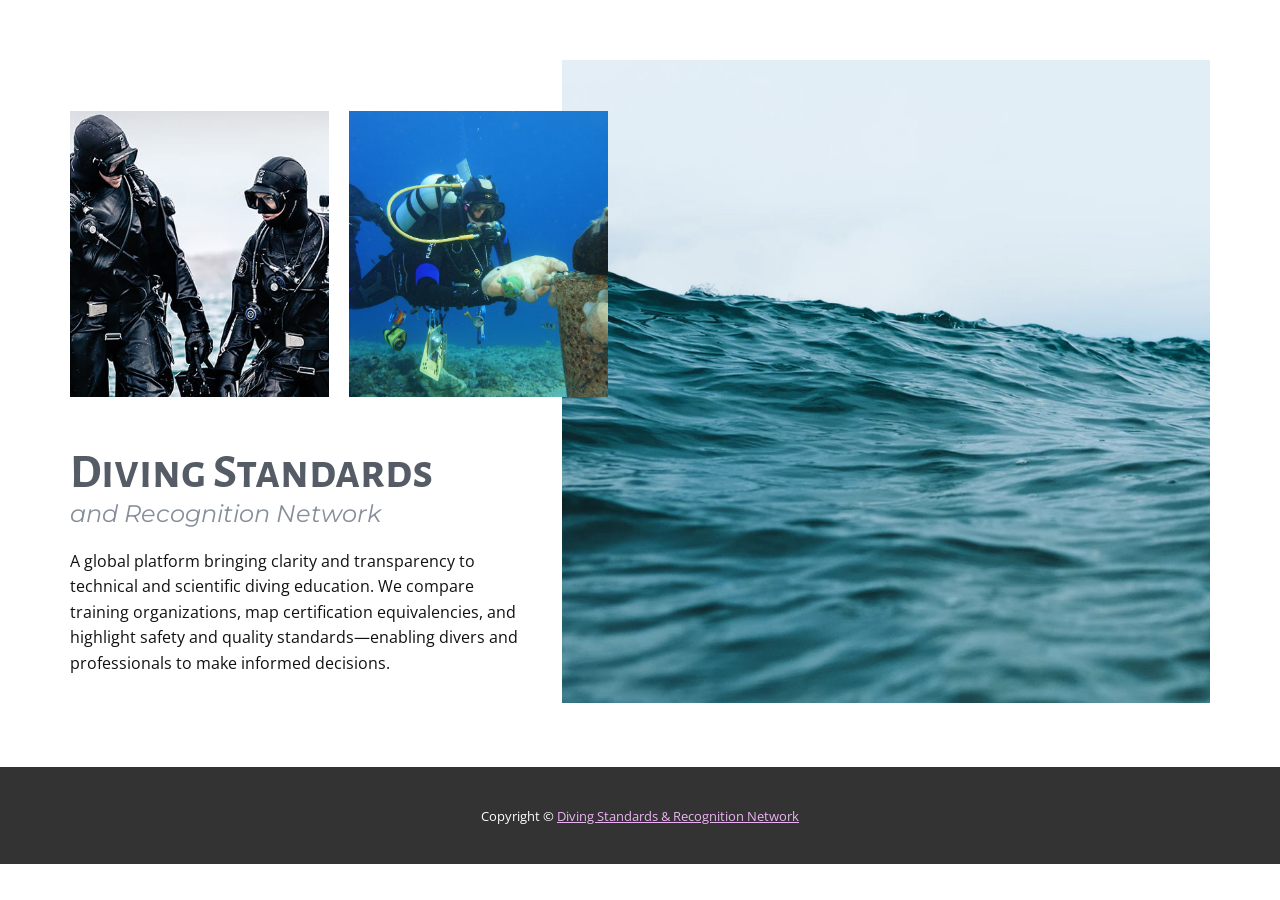
==== index.html @ 9d26bd71 "initial commit" ====
<!DOCTYPE html>
<html style="font-size: 16px;" lang="en"><head>
  <meta name="viewport" content="width=device-width, initial-scale=1.0">
  <meta charset="utf-8">
  <meta name="keywords" content="Scuba Diving">
  <meta name="description" content="">
  <title>Diving Standards & Recognition Network</title>
  <link rel="stylesheet" href="/css/nicepage.css" media="screen">
  <link rel="stylesheet" href="/css/nicepage-site.css" media="screen">
  <link rel="stylesheet" href="/css/Page-4.css" media="screen">
  
  <script class="u-script" type="text/javascript" src="/js/jquery-3.5.1.min.js" defer=""></script>
  <script class="u-script" type="text/javascript" src="/js/nicepage.js" defer=""></script>
  <link id="u-theme-google-font" rel="stylesheet" href="https://fonts.googleapis.com/css?family=Montserrat:100,100i,200,200i,300,300i,400,400i,500,500i,600,600i,700,700i,800,800i,900,900i|Open+Sans:300,300i,400,400i,500,500i,600,600i,700,700i,800,800i">
  <link id="u-page-google-font" rel="stylesheet" href="https://fonts.googleapis.com/css?family=Alegreya+Sans+SC:100,100i,300,300i,400,400i,500,500i,700,700i,800,800i,900,900i">

  <script type="application/ld+json">{
		"@context": "http://schema.org",
		"@type": "Organization",
		"name": ""
  }</script>
  
  <meta name="theme-color" content="#a734b7">
  <meta property="og:title" content="Page 4">
  <meta property="og:type" content="website">
</head>

<body data-path-to-root="/" data-include-products="false" class="u-body u-xl-mode" data-lang="en">
  <section class="u-align-right u-clearfix u-section-1" id="sec-b1d3">
    <div class="u-clearfix u-sheet u-valign-top-lg u-valign-top-md u-valign-top-xl u-sheet-1">
    <img src="/img/dafe.jpg" alt="" class="u-expanded-width-sm u-expanded-width-xs u-image u-image-default u-image-1">
    <div class="u-clearfix u-gutter-20 u-layout-wrap u-layout-wrap-1">
      <div class="u-gutter-0 u-layout">
      <div class="u-layout-col">
        <div class="u-size-30">
        <div class="u-layout-row">
          <div class="u-container-style u-image u-layout-cell u-left-cell u-size-30 u-image-2">
          <div class="u-container-layout u-container-layout-1"></div>
          </div>
          <div class="u-container-style u-image u-layout-cell u-right-cell u-size-30 u-image-3">
          <div class="u-container-layout u-container-layout-2"></div>
          </div>
        </div>
        </div>
        <div class="u-size-30">
        <div class="u-layout-col">
          <div class="u-container-style u-layout-cell u-left-cell u-right-cell u-size-60 u-layout-cell-3">
          <div class="u-container-layout u-container-layout-3">
            <h1 class="u-custom-font u-text u-text-palette-5-dark-2 u-text-1">Diving Standards</h1>
            <h4 class="u-text u-text-palette-5-dark-1 u-text-2">and Recognition Network</h4>
            <p class="u-text u-text-default u-text-3">A global platform bringing clarity and transparency to technical and scientific diving education. We compare training organizations, map certification equivalencies, and highlight safety and quality standards—enabling divers and professionals to make informed decisions.</p>
          </div>
          </div>
        </div>
        </div>
      </div>
      </div>
    </div>
    </div>
  </section>

  <section class="u-backlink u-clearfix u-grey-80">
    <p class="u-text">
    <span>Copyright &copy; </span>
    <a class="u-link" href="https://dsrn.org/" target="_blank" rel="nofollow">
      <span>Diving Standards & Recognition Network</span>
    </a>
    </p>
  </section>
  
</body>
</html>
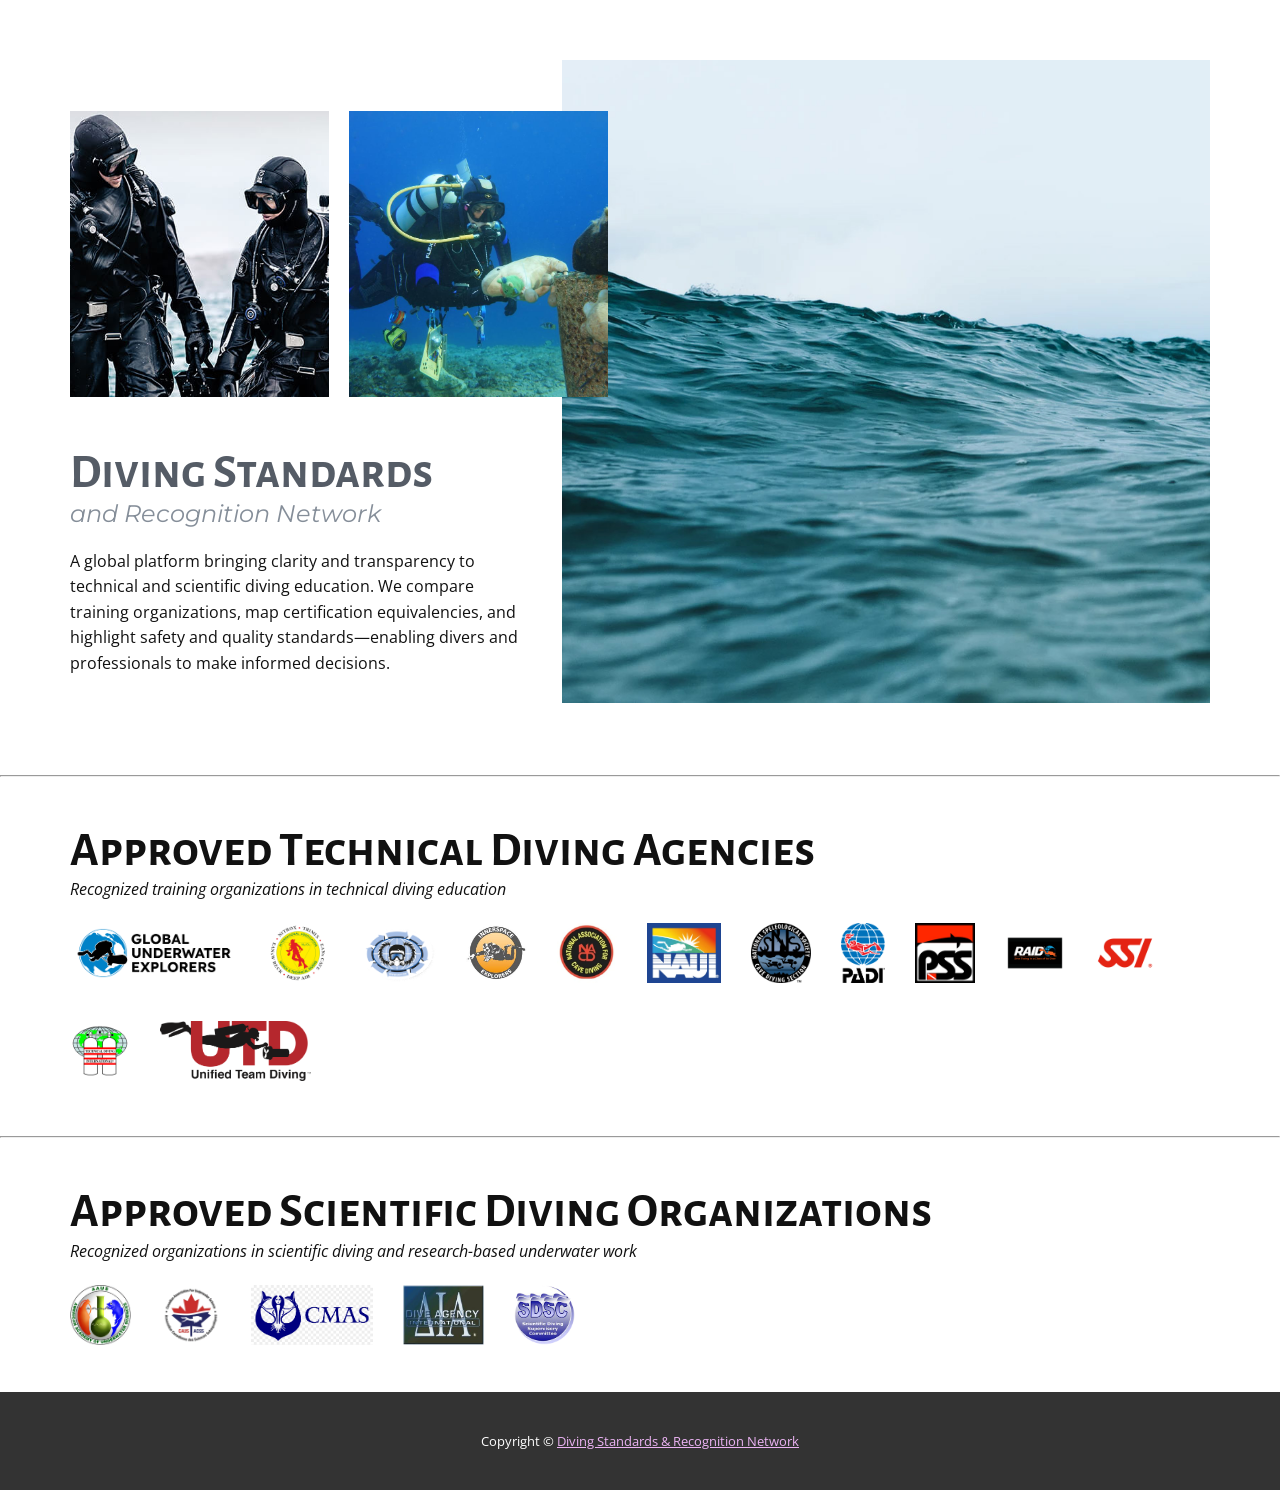
==== commit 1cced795: "Add, organizations" ====
--- a/index.html
+++ b/index.html
@@ -28,34 +28,168 @@
 <body data-path-to-root="/" data-include-products="false" class="u-body u-xl-mode" data-lang="en">
   <section class="u-align-right u-clearfix u-section-1" id="sec-b1d3">
     <div class="u-clearfix u-sheet u-valign-top-lg u-valign-top-md u-valign-top-xl u-sheet-1">
-    <img src="/img/dafe.jpg" alt="" class="u-expanded-width-sm u-expanded-width-xs u-image u-image-default u-image-1">
-    <div class="u-clearfix u-gutter-20 u-layout-wrap u-layout-wrap-1">
-      <div class="u-gutter-0 u-layout">
-      <div class="u-layout-col">
-        <div class="u-size-30">
-        <div class="u-layout-row">
-          <div class="u-container-style u-image u-layout-cell u-left-cell u-size-30 u-image-2">
-          <div class="u-container-layout u-container-layout-1"></div>
+      <img src="/img/dafe.jpg" alt="" class="u-expanded-width-sm u-expanded-width-xs u-image u-image-default u-image-1">
+
+      <div class="u-clearfix u-gutter-20 u-layout-wrap u-layout-wrap-1">
+        <div class="u-gutter-0 u-layout">
+          <div class="u-layout-col">
+            <div class="u-size-30">
+              <div class="u-layout-row">
+                <div class="u-container-style u-image u-layout-cell u-left-cell u-size-30 u-image-2">
+                  <div class="u-container-layout u-container-layout-1"></div>
+                </div>
+
+                <div class="u-container-style u-image u-layout-cell u-right-cell u-size-30 u-image-3">
+                  <div class="u-container-layout u-container-layout-2"></div>
+                </div>
+              </div>
+            </div>
+
+            <div class="u-size-30">
+              <div class="u-layout-col">
+                <div class="u-container-style u-layout-cell u-left-cell u-right-cell u-size-60 u-layout-cell-3">
+                  <div class="u-container-layout u-container-layout-3">
+                    <h1 class="u-custom-font u-text u-text-palette-5-dark-2 u-text-1">Diving Standards</h1>
+                    <h4 class="u-text u-text-palette-5-dark-1 u-text-2">and Recognition Network</h4>
+                    <p class="u-text u-text-default u-text-3">A global platform bringing clarity and transparency to technical and scientific diving education. We compare training organizations, map certification equivalencies, and highlight safety and quality standards—enabling divers and professionals to make informed decisions.</p>
+                  </div>
+                </div>
+              </div>
+            </div>
           </div>
-          <div class="u-container-style u-image u-layout-cell u-right-cell u-size-30 u-image-3">
-          <div class="u-container-layout u-container-layout-2"></div>
-          </div>
-        </div>
-        </div>
-        <div class="u-size-30">
-        <div class="u-layout-col">
-          <div class="u-container-style u-layout-cell u-left-cell u-right-cell u-size-60 u-layout-cell-3">
-          <div class="u-container-layout u-container-layout-3">
-            <h1 class="u-custom-font u-text u-text-palette-5-dark-2 u-text-1">Diving Standards</h1>
-            <h4 class="u-text u-text-palette-5-dark-1 u-text-2">and Recognition Network</h4>
-            <p class="u-text u-text-default u-text-3">A global platform bringing clarity and transparency to technical and scientific diving education. We compare training organizations, map certification equivalencies, and highlight safety and quality standards—enabling divers and professionals to make informed decisions.</p>
-          </div>
-          </div>
-        </div>
-        </div>
-      </div>
+        </div>
       </div>
     </div>
+
+    <hr>
+
+    <div class="u-clearfix u-sheet u-valign-middle u-section-2" style="padding-top:40px; padding-bottom:40px;">
+      <h2 class="u-text u-text-default u-text-1">Approved Technical Diving Agencies</h2>
+      <p class="u-text u-text-default u-text-2">Recognized training organizations in technical diving education</p>
+
+      <div class="u-layout-grid u-expanded-width u-grid-3" style="display:flex; flex-wrap:wrap; gap:30px; align-items:center; margin-top:20px;">
+
+        <div class="u-logo-item">
+          <a href="#" target="_blank" title="GUE">
+            <img src="/img/logos/gue.png" alt="GUE" style="height:60px;">
+          </a>
+        </div>
+        
+        <div class="u-logo-item">
+          <a href="#" target="_blank" title="IANTD">
+            <img src="/img/logos/iantd.png" alt="IANTD" style="height:60px;">
+          </a>
+        </div>
+
+        <div class="u-logo-item">
+          <a href="#" target="_blank" title="IART">
+            <img src="/img/logos/iart.png" alt="IART" style="height:60px;">
+          </a>
+        </div>
+        
+        <div class="u-logo-item">
+          <a href="#" target="_blank" title="ISE">
+            <img src="/img/logos/ise.png" alt="ISE" style="height:60px;">
+          </a>
+        </div>
+        
+        <div class="u-logo-item">
+          <a href="#" target="_blank" title="NACD">
+            <img src="/img/logos/nacd.png" alt="NACD" style="height:60px;">
+          </a>
+        </div>
+        
+        <div class="u-logo-item">
+          <a href="#" target="_blank" title="NAUI Tech">
+            <img src="/img/logos/naui.png" alt="NAUI Tech" style="height:60px;">
+          </a>
+        </div>
+        
+        <div class="u-logo-item">
+          <a href="#" target="_blank" title="NSS-CDS">
+            <img src="/img/logos/nss-cds.png" alt="NSS-CDS" style="height:60px;">
+          </a>
+        </div>
+        
+        <div class="u-logo-item">
+          <a href="#" target="_blank" title="PADI TecRec">
+            <img src="/img/logos/padi.png" alt="PADI TecRec" style="height:60px;">
+          </a>
+        </div>
+        
+        <div class="u-logo-item">
+          <a href="https://www.pssworldwide.org/en/technical-pss.htm" target="_blank" title="PSS">
+            <img src="/img/logos/pss.png" alt="PSS" style="height:60px;">
+          </a>
+        </div>
+        
+        <div class="u-logo-item">
+          <a href="#" target="_blank" title="RAID">
+            <img src="/img/logos/raid.png" alt="RAID" style="height:60px;">
+          </a>
+        </div>
+        
+        <div class="u-logo-item">
+          <a href="#" target="_blank" title="SSI XR">
+            <img src="/img/logos/ssi.png" alt="SSI XR" style="height:60px;">
+          </a>
+        </div>
+
+        <div class="u-logo-item">
+          <a href="#" target="_blank" title="TDI">
+            <img src="/img/logos/tdi.png" alt="TDI" style="height:60px;">
+          </a>
+        </div>
+
+        <div class="u-logo-item">
+          <a href="#" target="_blank" title="UTD">
+            <img src="/img/logos/utd.png" alt="UTD" style="height:60px;">
+          </a>
+        </div>
+
+      </div>
+    </div>
+
+    <hr>
+
+
+    <div class="u-clearfix u-sheet u-valign-middle u-section-3" style="padding-top:40px; padding-bottom:40px;">
+      <h2 class="u-text u-text-default u-text-1">Approved Scientific Diving Organizations</h2>
+      <p class="u-text u-text-default u-text-2">Recognized organizations in scientific diving and research-based underwater work</p>
+
+      <div class="u-layout-grid u-expanded-width u-grid-3" style="display:flex; flex-wrap:wrap; gap:30px; align-items:center; margin-top:20px;">
+
+        <div class="u-logo-item">
+          <a href="#" target="_blank" title="AAUS">
+            <img src="/img/logos/aaus.png" alt="AAUS" style="height:60px;">
+          </a>
+        </div>
+
+        <div class="u-logo-item">
+          <a href="#" target="_blank" title="CAUS">
+            <img src="/img/logos/caus.png" alt="CAUS" style="height:60px;">
+          </a>
+        </div>
+
+        <div class="u-logo-item">
+          <a href="#" target="_blank" title="CMAS Scientific Committee">
+            <img src="/img/logos/cmas.png" alt="CMAS Scientific Committee" style="height:60px;">
+          </a>
+        </div>
+
+        <div class="u-logo-item">
+          <a href="#" target="_blank" title="DIA">
+            <img src="/img/logos/dia.png" alt="DIA" style="height:60px;">
+          </a>
+        </div>
+
+        <div class="u-logo-item">
+          <a href="#" target="_blank" title="SDSC">
+            <img src="/img/logos/sdsc.png" alt="SDSC" style="height:60px;">
+          </a>
+        </div>
+
+      </div>
     </div>
   </section>
 
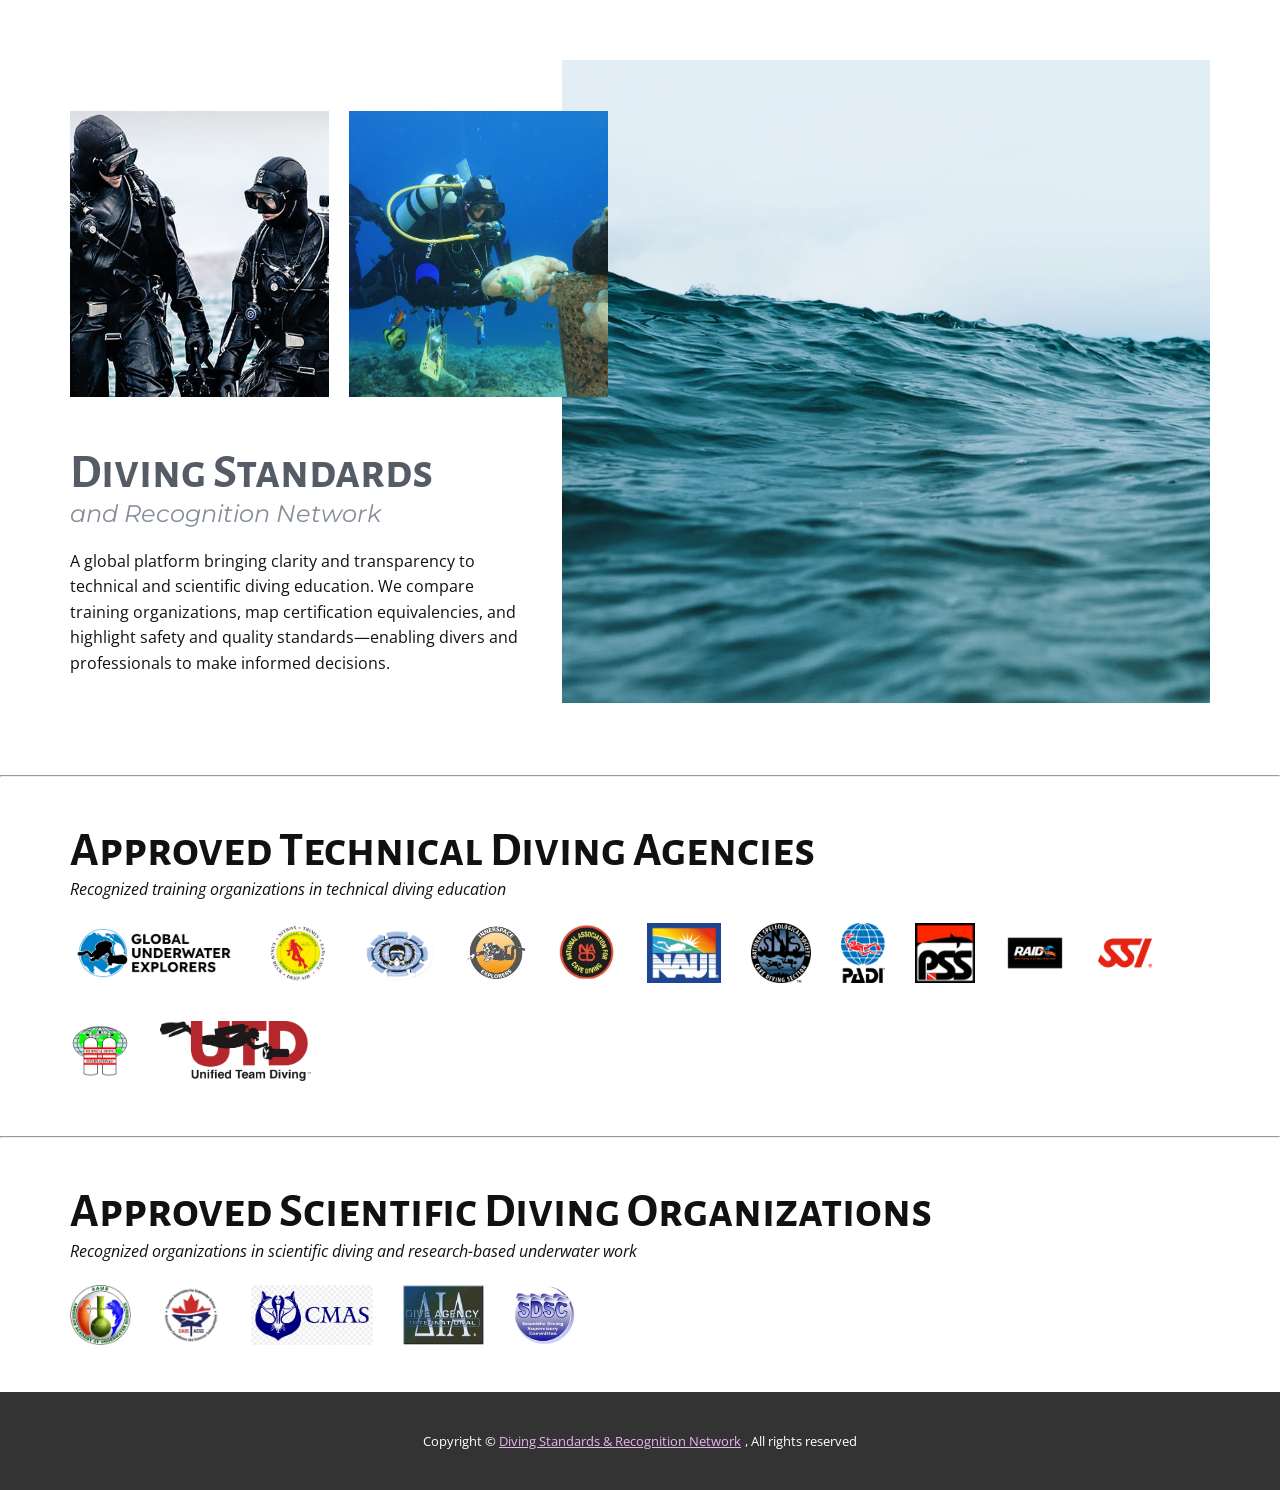
==== commit 78d57210: "Add, v2" ====
--- a/index.html
+++ b/index.html
@@ -15,7 +15,7 @@
   <link id="u-page-google-font" rel="stylesheet" href="https://fonts.googleapis.com/css?family=Alegreya+Sans+SC:100,100i,300,300i,400,400i,500,500i,700,700i,800,800i,900,900i">
 
   <script type="application/ld+json">{
-		"@context": "http://schema.org",
+		"@context": "https://schema.org",
 		"@type": "Organization",
 		"name": ""
   }</script>
@@ -199,6 +199,7 @@
     <a class="u-link" href="https://dsrn.org/" target="_blank" rel="nofollow">
       <span>Diving Standards & Recognition Network</span>
     </a>
+    <span>, All rights reserved</span>
     </p>
   </section>
   
--- a/css/nicepage.css
+++ b/css/nicepage.css
@@ -19861,7 +19861,7 @@
 
 	5. Loading indicator (preloader)
 
-	You can play with it here - http://codepen.io/dimsemenov/pen/yyBWoR
+	You can play with it here - https://codepen.io/dimsemenov/pen/yyBWoR
 
  */
 .pswp__preloader {
@@ -20038,9 +20038,9 @@
 }
 /*end-commonstyles photoswipe-default*/
 /*!
- * animate.css -http://daneden.me/animate
+ * animate.css -https://daneden.me/animate
  * Version - 3.7.0
- * Licensed under the MIT license - http://opensource.org/licenses/MIT
+ * Licensed under the MIT license - https://opensource.org/licenses/MIT
  *
  * Copyright (c) 2018 Daniel Eden
  */
@@ -24318,10 +24318,10 @@
   z-index: 2;
 }
 .u-carousel-control-prev-icon {
-  background-image: url("data:image/svg+xml;charset=utf8,%3Csvg xmlns='http://www.w3.org/2000/svg' fill='%23fff' viewBox='0 0 8 8'%3E%3Cpath d='M5.25 0l-4 4 4 4 1.5-1.5-2.5-2.5 2.5-2.5-1.5-1.5z'/%3E%3C/svg%3E");
+  background-image: url("data:image/svg+xml;charset=utf8,%3Csvg xmlns='https://www.w3.org/2000/svg' fill='%23fff' viewBox='0 0 8 8'%3E%3Cpath d='M5.25 0l-4 4 4 4 1.5-1.5-2.5-2.5 2.5-2.5-1.5-1.5z'/%3E%3C/svg%3E");
 }
 .u-carousel-control-next-icon {
-  background-image: url("data:image/svg+xml;charset=utf8,%3Csvg xmlns='http://www.w3.org/2000/svg' fill='%23fff' viewBox='0 0 8 8'%3E%3Cpath d='M2.75 0l-1.5 1.5 2.5 2.5-2.5 2.5 1.5 1.5 4-4-4-4z'/%3E%3C/svg%3E");
+  background-image: url("data:image/svg+xml;charset=utf8,%3Csvg xmlns='https://www.w3.org/2000/svg' fill='%23fff' viewBox='0 0 8 8'%3E%3Cpath d='M2.75 0l-1.5 1.5 2.5 2.5-2.5 2.5 1.5 1.5 4-4-4-4z'/%3E%3C/svg%3E");
 }
 .u-carousel-indicators {
   position: absolute;
@@ -24584,8 +24584,8 @@
 }
 .u-form,
 .u-tab-payment {
-  --checkbox-checked-icon: url("data:image/svg+xml,%3csvg xmlns='http://www.w3.org/2000/svg' viewBox='0 0 20 20'%3e%3cpath fill='none' stroke='%23478ac9' stroke-linecap='round' stroke-linejoin='round' stroke-width='3' d='m6 10 3 3 6-6'/%3e%3c/svg%3e");
-  --radio-checked-icon: url("data:image/svg+xml,%3csvg xmlns='http://www.w3.org/2000/svg' viewBox='-4 -4 8 8'%3e%3ccircle r='2' fill='%23478ac9'/%3e%3c/svg%3e");
+  --checkbox-checked-icon: url("data:image/svg+xml,%3csvg xmlns='https://www.w3.org/2000/svg' viewBox='0 0 20 20'%3e%3cpath fill='none' stroke='%23478ac9' stroke-linecap='round' stroke-linejoin='round' stroke-width='3' d='m6 10 3 3 6-6'/%3e%3c/svg%3e");
+  --radio-checked-icon: url("data:image/svg+xml,%3csvg xmlns='https://www.w3.org/2000/svg' viewBox='-4 -4 8 8'%3e%3ccircle r='2' fill='%23478ac9'/%3e%3c/svg%3e");
 }
 .u-field-input {
   border: 0;
